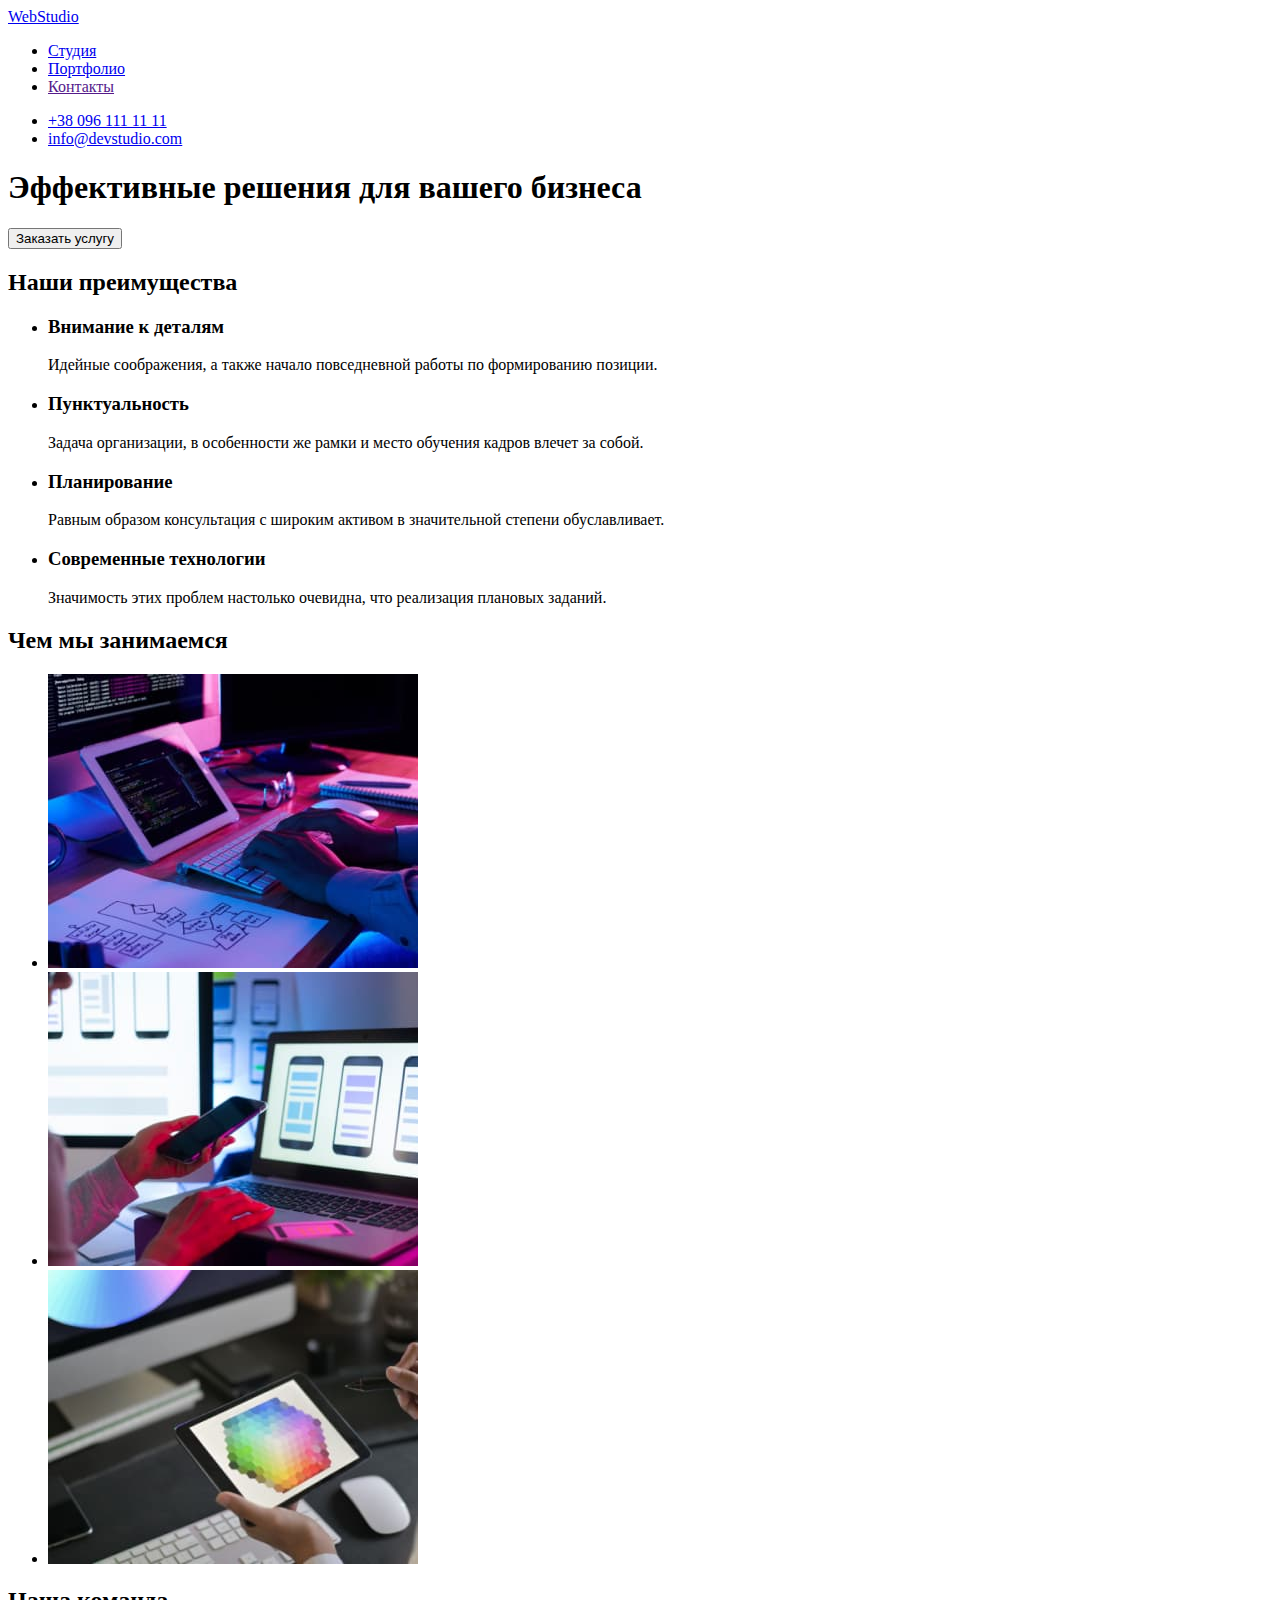
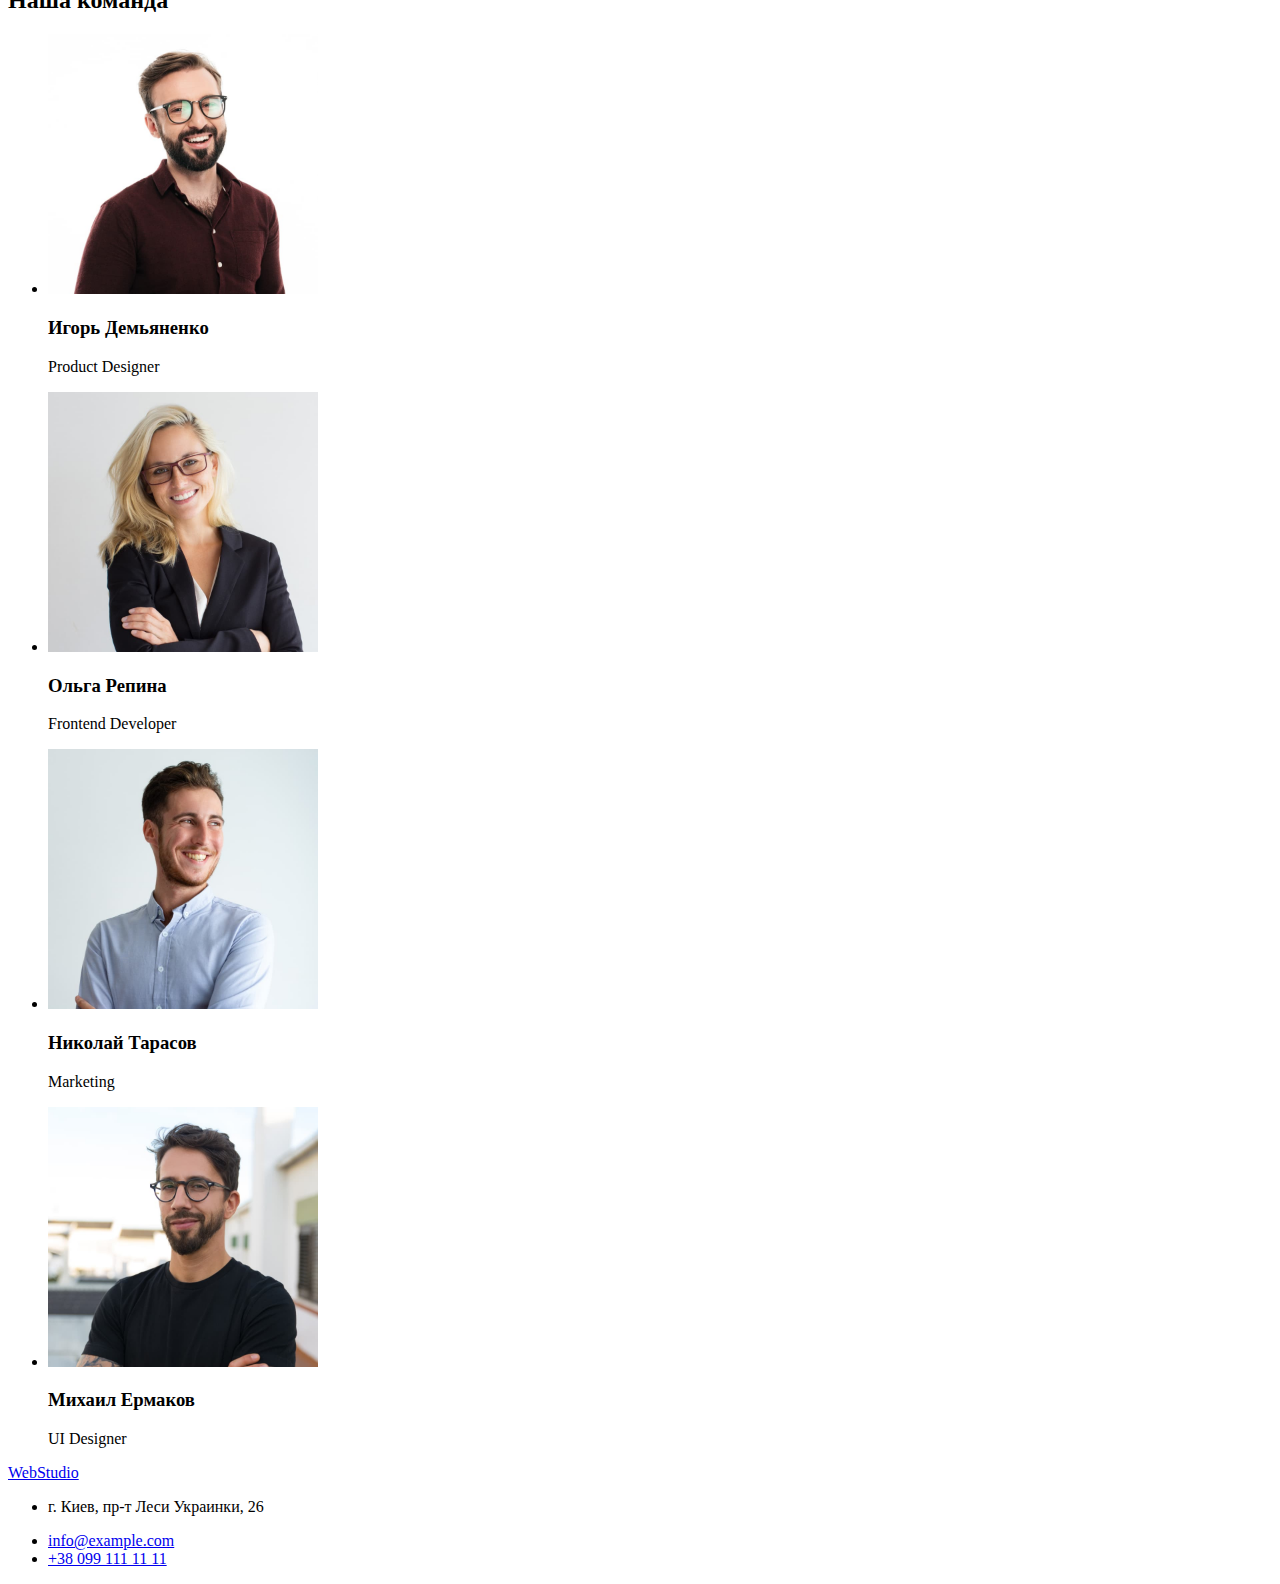
==== index.html @ 21ac52fd "Выполнена разметка страниц" ====
<!DOCTYPE html>
<html lang="ru">
  <head>
    <meta charset="UTF-8" />
    <meta http-equiv="X-UA-Compatible" content="IE=edge" />
    <meta name="viewport" content="width=device-width, initial-scale=1.0" />
    <title>Document</title>
  </head>
  <body>
    <!--Шапка-->
    <header>
      <nav>
        <a href="./">WebStudio</a>
        <ul>
          <li><a href="./index.html">Студия</a></li>
          <li><a href="./portfolio.html">Портфолио</a></li>
          <li><a href="">Контакты</a></li>
        </ul>
      </nav>
      <ul>
        <li><a href="tel:+380961111111">+38 096 111 11 11</a></li>
        <li><a href="mailto:info@devstudio.com">info@devstudio.com</a></li>
      </ul>
    </header>
    <main>
      <!--Hero-->

      <section>
        <h1>Эффективные решения для вашего бизнеса</h1>
        <button type="button">Заказать услугу</button>
      </section>

      <!--Преимущества-->
      <section>
        <!--Заголовок который мы не увидим :)-->
        <h2>Наши преимущества</h2>

        <ul>
          <li>
            <h3>Внимание к деталям</h3>
            <p>Идейные соображения, а также начало повседневной работы по формированию позиции.</p>
          </li>
          <li>
            <h3>Пунктуальность</h3>
            <p>
              Задача организации, в особенности же рамки и место обучения кадров влечет за собой.
            </p>
          </li>
          <li>
            <h3>Планирование</h3>
            <p>
              Равным образом консультация с широким активом в значительной степени обуславливает.
            </p>
          </li>
          <li>
            <h3>Современные технологии</h3>
            <p>Значимость этих проблем настолько очевидна, что реализация плановых заданий.</p>
          </li>
        </ul>
      </section>

      <section>
        <h2>Чем мы занимаемся</h2>
        <ul>
          <li>
            <img
              src="./images/box1.jpg"
              alt="Руки человека которые пишут код с помощью клавиатуры"
              width="370"
            />
          </li>
          <li>
            <img
              src="./images/box2.jpg"
              alt="Телефон в руках человека и ноутбук на столе"
              width="370"
            />
          </li>
          <li>
            <img
              src="./images/box3.jpg"
              alt="Планшет в руках человека на котором изображена цветовая палитра"
              width="370"
            />
          </li>
        </ul>
      </section>

      <section>
        <h2>Наша команда</h2>
        <ul>
          <li>
            <img src="./images/person1.jpg" alt="Парень в бордовой рубашке и очках" width="270" />
            <h3>Игорь Демьяненко</h3>
            <p>Product Designer</p>
          </li>
          <li>
            <img src="./images/person2.jpg" alt="Девушка в чёрном пиджаке и очках" width="270" />
            <h3>Ольга Репина</h3>
            <p>Frontend Developer</p>
          </li>
          <li>
            <img src="./images/person3.jpg" alt="Парень в светлой рубашке" width="270" />
            <h3>Николай Тарасов</h3>
            <p>Marketing</p>
          </li>
          <li>
            <img src="./images/person4.jpg" alt="Парень в чёрной футболке" width="270" />
            <h3>Михаил Ермаков</h3>
            <p>UI Designer</p>
          </li>
        </ul>
      </section>
    </main>

    <footer>
      <a href="./">WebStudio</a>
      <adress>
        <ul>
          <li>
            <p>г. Киев, пр-т Леси Украинки, 26</p>
          </li>
          <li>
            <a href="mailto:info@example.com">info@example.com</a>
          </li>
          <li>
            <a href="tel:+380991111111">+38 099 111 11 11</a>
          </li>
        </ul>
      </adress>
    </footer>
  </body>
</html>
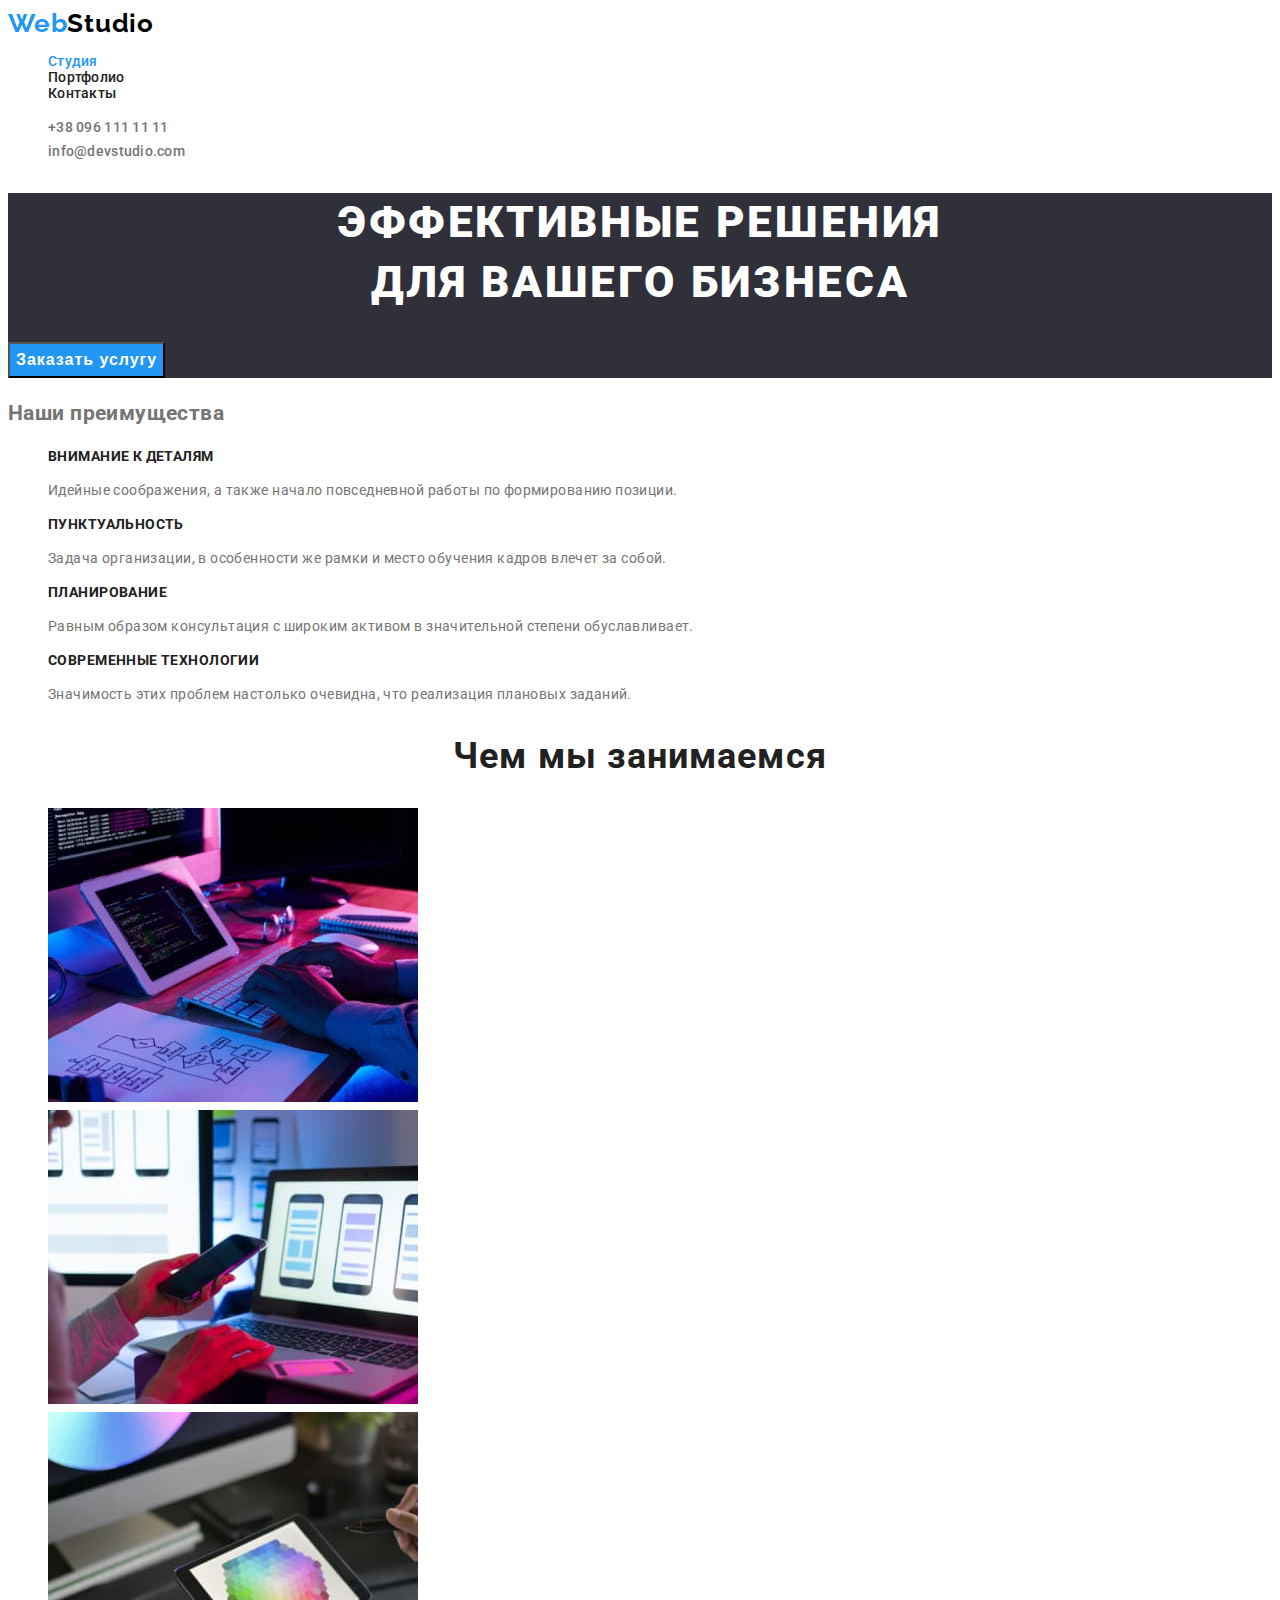
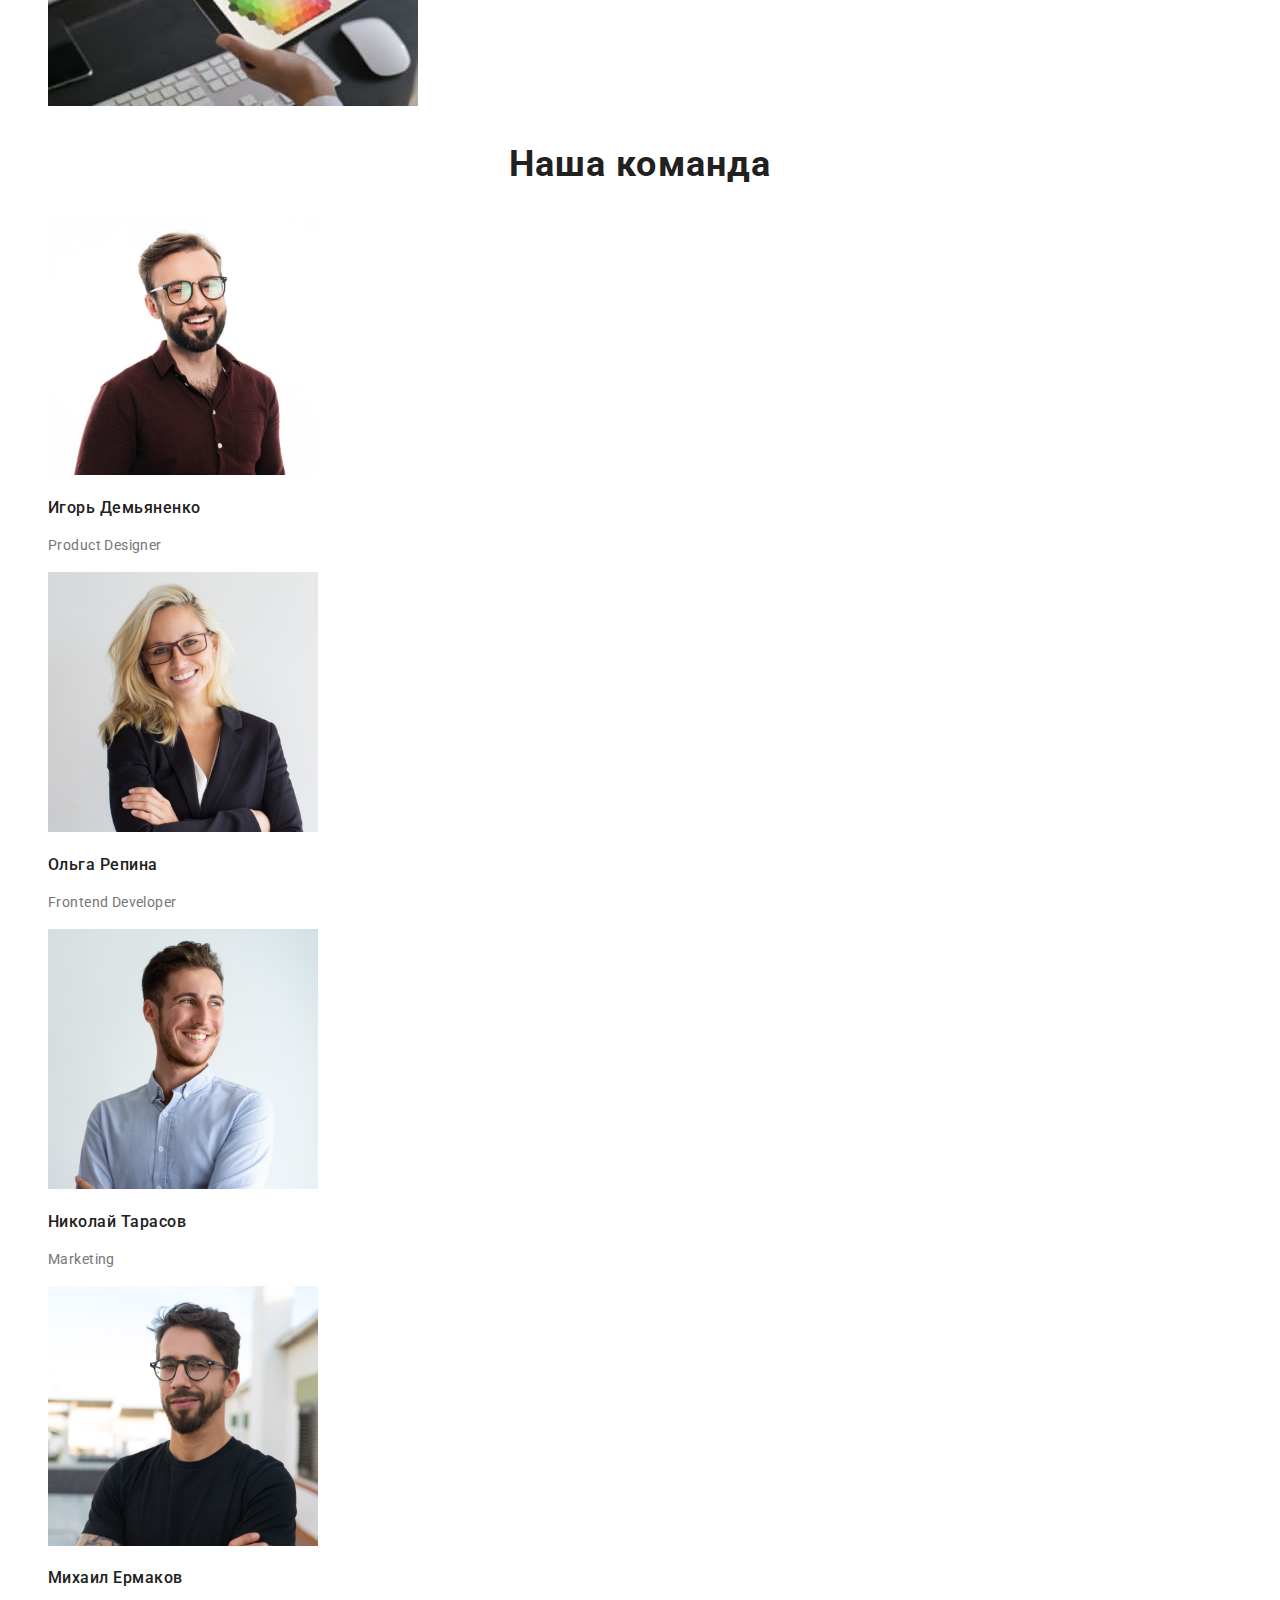
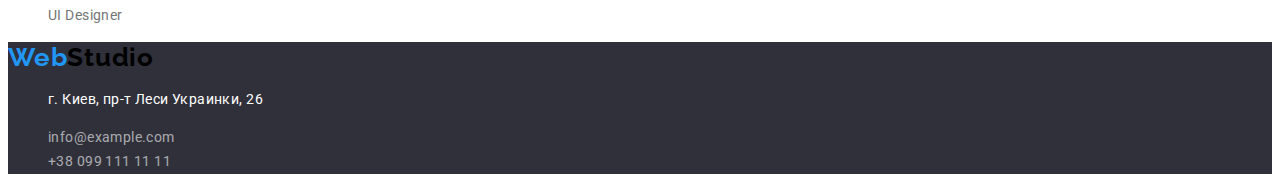
==== commit 0abc4e1e: "Добавляет оформление страниц" ====
--- a/index.html
+++ b/index.html
@@ -4,64 +4,76 @@
     <meta charset="UTF-8" />
     <meta http-equiv="X-UA-Compatible" content="IE=edge" />
     <meta name="viewport" content="width=device-width, initial-scale=1.0" />
-    <title>Document</title>
+    <title>WebStudio</title>
+    <link
+      href="https://fonts.googleapis.com/css2?family=Raleway:wght@700&family=Roboto:wght@400;500;700;900&display=swap"
+      rel="stylesheet"
+    />
+    <link rel="stylesheet" href="./css/styles.css" />
   </head>
-  <body>
+  <body class="page">
     <!--Шапка-->
     <header>
       <nav>
-        <a href="./">WebStudio</a>
-        <ul>
-          <li><a href="./index.html">Студия</a></li>
-          <li><a href="./portfolio.html">Портфолио</a></li>
-          <li><a href="">Контакты</a></li>
+        <a href="./" class="logo none-underline"><span class="logo-accent">Web</span>Studio</a>
+        <ul class="site-nav list">
+          <li><a href="./index.html" class="link current none-underline">Студия</a></li>
+          <li><a href="./portfolio.html" class="link none-underline">Портфолио</a></li>
+          <li><a href="" class="link none-underline">Контакты</a></li>
         </ul>
       </nav>
-      <ul>
-        <li><a href="tel:+380961111111">+38 096 111 11 11</a></li>
-        <li><a href="mailto:info@devstudio.com">info@devstudio.com</a></li>
+      <ul class="list">
+        <li><a href="tel:+380961111111" class="nav-adress none-underline">+38 096 111 11 11</a></li>
+        <li>
+          <a href="mailto:info@devstudio.com" class="nav-adress none-underline"
+            >info@devstudio.com</a
+          >
+        </li>
       </ul>
     </header>
     <main>
       <!--Hero-->
 
-      <section>
-        <h1>Эффективные решения для вашего бизнеса</h1>
-        <button type="button">Заказать услугу</button>
+      <section class="hero">
+        <h1 class="hero-title">
+          Эффективные решения<br />
+          для вашего бизнеса
+        </h1>
+        <button type="button" class="hero-button">Заказать услугу</button>
       </section>
 
       <!--Преимущества-->
-      <section>
+      <section class="section">
         <!--Заголовок который мы не увидим :)-->
         <h2>Наши преимущества</h2>
 
-        <ul>
+        <ul class="list benefits">
           <li>
-            <h3>Внимание к деталям</h3>
+            <h3 class="title">Внимание к деталям</h3>
             <p>Идейные соображения, а также начало повседневной работы по формированию позиции.</p>
           </li>
           <li>
-            <h3>Пунктуальность</h3>
+            <h3 class="title">Пунктуальность</h3>
             <p>
               Задача организации, в особенности же рамки и место обучения кадров влечет за собой.
             </p>
           </li>
           <li>
-            <h3>Планирование</h3>
+            <h3 class="title">Планирование</h3>
             <p>
               Равным образом консультация с широким активом в значительной степени обуславливает.
             </p>
           </li>
           <li>
-            <h3>Современные технологии</h3>
+            <h3 class="title">Современные технологии</h3>
             <p>Значимость этих проблем настолько очевидна, что реализация плановых заданий.</p>
           </li>
         </ul>
       </section>
 
-      <section>
-        <h2>Чем мы занимаемся</h2>
-        <ul>
+      <section class="section">
+        <h2 class="title work">Чем мы занимаемся</h2>
+        <ul class="list">
           <li>
             <img
               src="./images/box1.jpg"
@@ -86,27 +98,27 @@
         </ul>
       </section>
 
-      <section>
-        <h2>Наша команда</h2>
-        <ul>
+      <section class="section">
+        <h2 class="title team">Наша команда</h2>
+        <ul class="list">
           <li>
             <img src="./images/person1.jpg" alt="Парень в бордовой рубашке и очках" width="270" />
-            <h3>Игорь Демьяненко</h3>
+            <h3 class="title team-member">Игорь Демьяненко</h3>
             <p>Product Designer</p>
           </li>
           <li>
             <img src="./images/person2.jpg" alt="Девушка в чёрном пиджаке и очках" width="270" />
-            <h3>Ольга Репина</h3>
+            <h3 class="title team-member">Ольга Репина</h3>
             <p>Frontend Developer</p>
           </li>
           <li>
             <img src="./images/person3.jpg" alt="Парень в светлой рубашке" width="270" />
-            <h3>Николай Тарасов</h3>
+            <h3 class="title team-member">Николай Тарасов</h3>
             <p>Marketing</p>
           </li>
           <li>
             <img src="./images/person4.jpg" alt="Парень в чёрной футболке" width="270" />
-            <h3>Михаил Ермаков</h3>
+            <h3 class="title team-member">Михаил Ермаков</h3>
             <p>UI Designer</p>
           </li>
         </ul>
@@ -114,17 +126,17 @@
     </main>
 
     <footer>
-      <a href="./">WebStudio</a>
-      <adress>
-        <ul>
+      <a href="./" class="logo none-underline"><span class="logo-accent">Web</span>Studio</a>
+      <adress class="adress">
+        <ul class="list">
           <li>
             <p>г. Киев, пр-т Леси Украинки, 26</p>
           </li>
           <li>
-            <a href="mailto:info@example.com">info@example.com</a>
+            <a href="mailto:info@example.com" class="none-underline">info@example.com</a>
           </li>
           <li>
-            <a href="tel:+380991111111">+38 099 111 11 11</a>
+            <a href="tel:+380991111111" class="none-underline">+38 099 111 11 11</a>
           </li>
         </ul>
       </adress>
--- a/css/styles.css
+++ b/css/styles.css
@@ -0,0 +1,188 @@
+/*  Белый фон #FFFFFF; */
+/*  Акцент #2196F3; */
+/* Лого #000000; */
+/* Серый фон #2F303A; */
+/* Текст #212121; */
+/* Текст2 #757575; */
+/* Почта и телефон в футере rgba(255, 255, 255, 0.6); */
+
+:root {
+  --primary-white-color: #ffffff;
+  --second-background-color: #2f303a;
+  --primary-text-color: #757575;
+  --title-text-color: #212121;
+  --accent-color: #2196f3;
+  --first-bg-color: #f5f4fa;
+}
+.page {
+  background-color: var(--primary-white-color);
+  color: var(--primary-text-color);
+
+  font-family: Roboto;
+  font-style: normal;
+  font-weight: normal;
+  font-size: 14px;
+  line-height: 1.71;
+  letter-spacing: 0.03em;
+}
+
+.none-underline {
+  text-decoration: none;
+}
+
+.list {
+  list-style: none;
+}
+
+.logo {
+  color: #000000;
+
+  font-family: Raleway;
+  font-style: normal;
+  font-weight: bold;
+  font-size: 26px;
+  line-height: 1.19;
+  letter-spacing: 0.03em;
+}
+
+.logo-accent {
+  color: var(--accent-color);
+}
+
+.site-nav .link {
+  color: var(--title-text-color);
+}
+
+.site-nav .link:hover,
+.site-nav .link:focus {
+  color: var(--accent-color);
+}
+.nav-adress {
+  color: var(--primary-text-color);
+}
+
+.nav-adress:hover,
+.nav-adress:focus {
+  color: var(--accent-color);
+}
+
+.site-nav,
+.nav-adress {
+  font-weight: 500;
+  font-size: 14px;
+  line-height: 1.14;
+  letter-spacing: 0.02em;
+}
+
+.hero .hero-title {
+  color: var(--primary-white-color);
+  font-weight: 900;
+  font-size: 44px;
+  line-height: 1.36;
+  text-align: center;
+  letter-spacing: 0.06em;
+  text-transform: uppercase;
+}
+
+.hero {
+  background-color: var(--second-background-color);
+}
+
+.hero-button {
+  color: var(--primary-white-color);
+  background-color: var(--accent-color);
+  font-weight: bold;
+  font-size: 16px;
+  line-height: 1.87;
+  display: flex;
+  align-items: center;
+  text-align: center;
+  letter-spacing: 0.06em;
+}
+
+.site-nav .current {
+  color: var(--accent-color);
+}
+
+.benefits .title {
+  font-weight: bold;
+  font-size: 14px;
+  line-height: 1.14;
+  letter-spacing: 0.03em;
+  text-transform: uppercase;
+}
+
+.work,
+.team {
+  font-weight: bold;
+  font-size: 36px;
+  line-height: 1.16;
+  text-align: center;
+  letter-spacing: 0.03em;
+}
+.team-member {
+  font-weight: 500;
+  font-size: 16px;
+  line-height: 1.18;
+  letter-spacing: 0.03em;
+}
+
+/* section */
+.section .title {
+  color: var(--title-text-color);
+}
+
+/* buttons */
+.button {
+  color: var(--title-text-color);
+  background-color: var(--first-bg-color);
+  font-weight: 500;
+  font-size: 16px;
+  line-height: 1.62;
+  text-align: center;
+  letter-spacing: 0.03em;
+}
+
+.button:hover {
+  color: var(--primary-white-color);
+  background-color: var(--accent-color);
+}
+
+/* portfolio */
+.portfolio {
+  font-weight: 400;
+  font-size: 16px;
+  line-height: 1.87;
+  letter-spacing: 0.03em;
+}
+
+.portfolio .title {
+  font-weight: bold;
+  font-size: 18px;
+  line-height: 2;
+}
+
+/* footer */
+
+.adress p {
+  color: var(--primary-white-color);
+}
+.adress a {
+  color: rgba(255, 255, 255, 0.6);
+}
+
+.adress a:hover,
+.adress a:focus {
+  color: var(--accent-color);
+}
+
+.adress {
+  font-weight: 400;
+  font-size: 14px;
+  line-height: 1.71;
+  letter-spacing: 0.03em;
+}
+
+footer {
+  background-color: var(--second-background-color);
+}
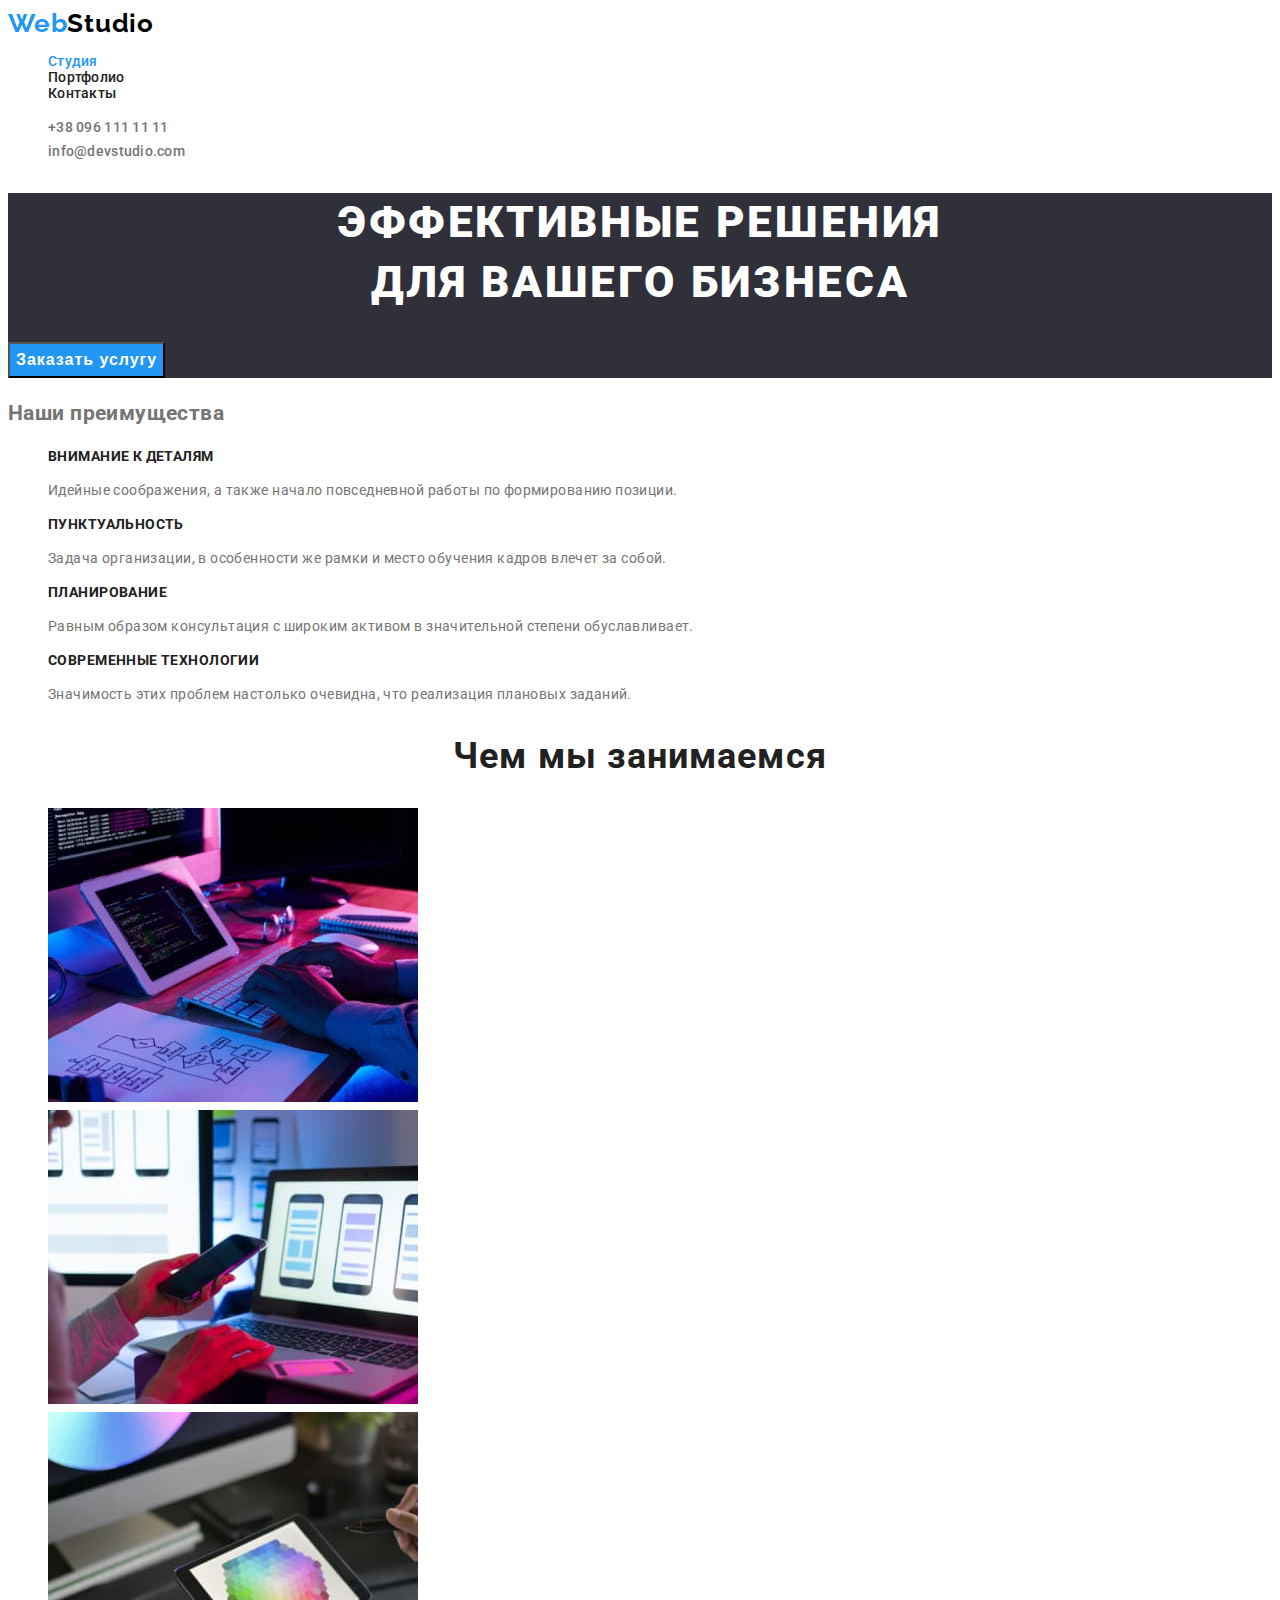
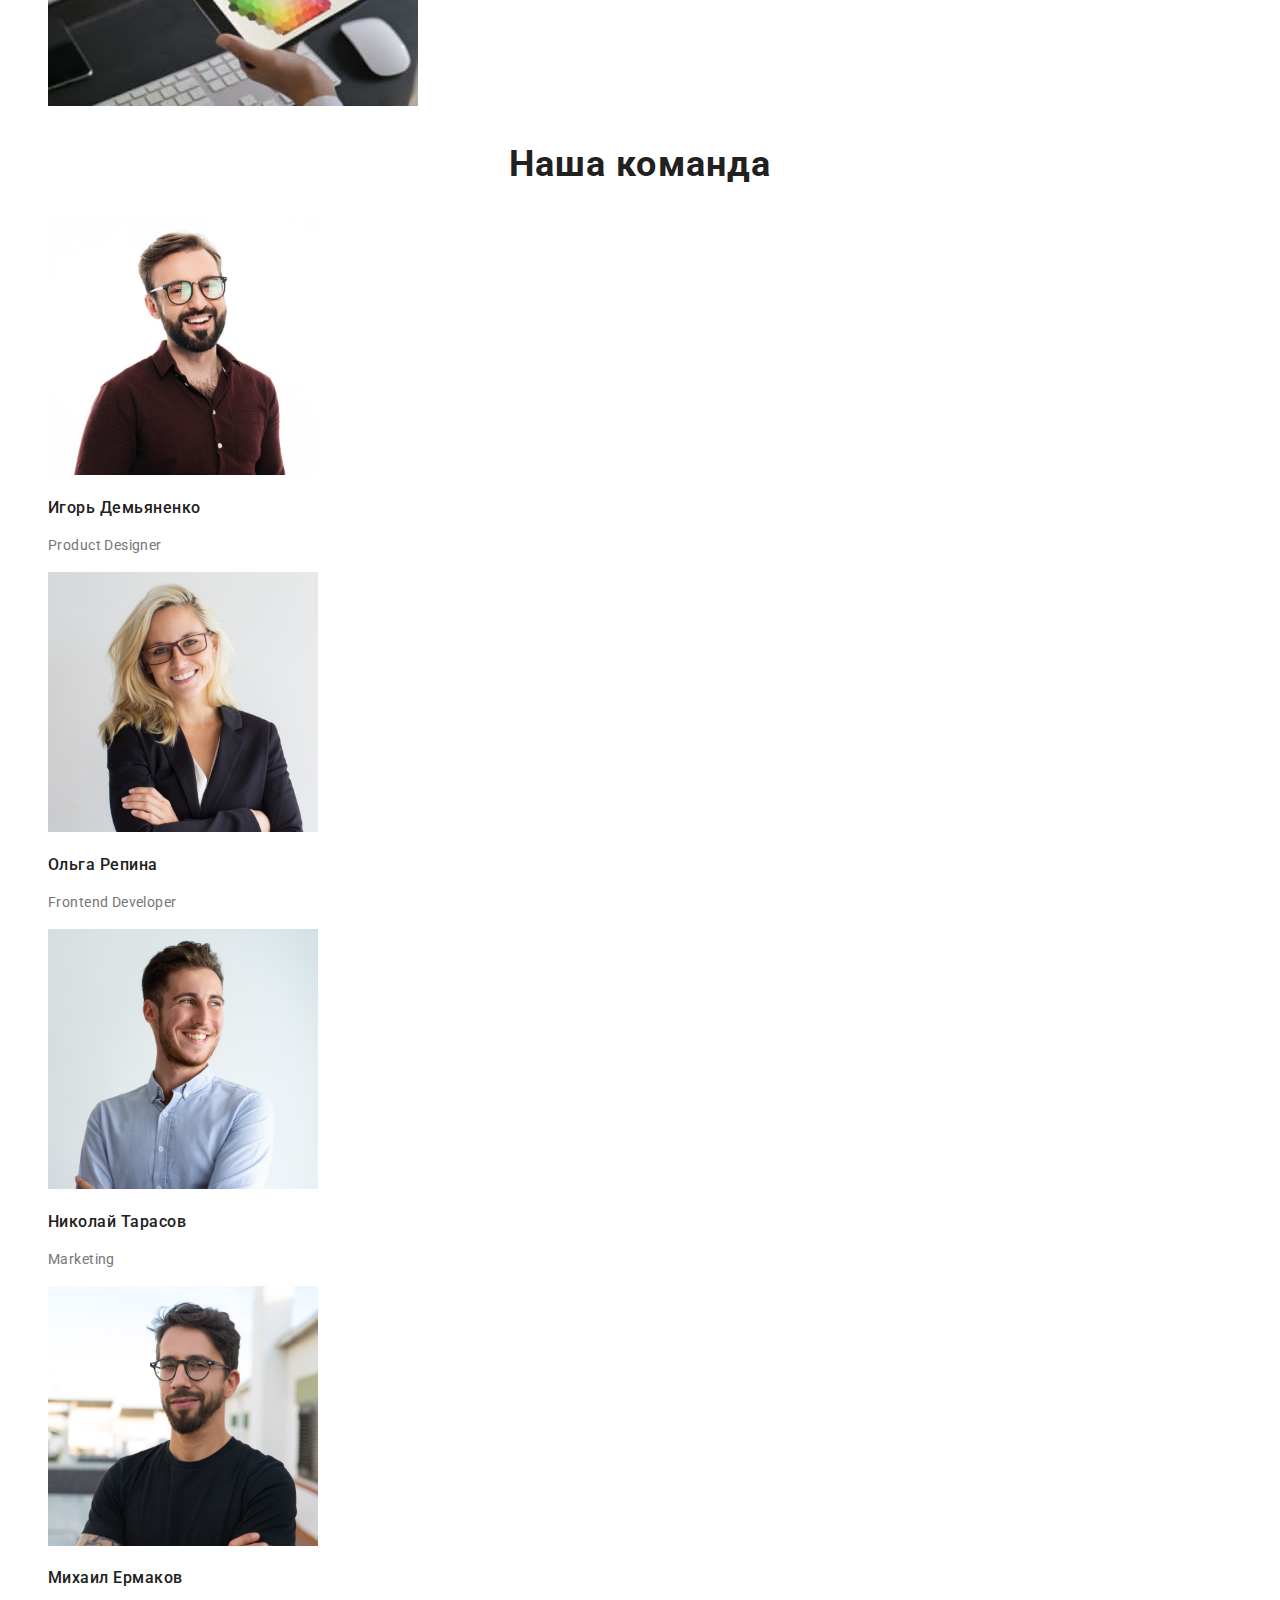
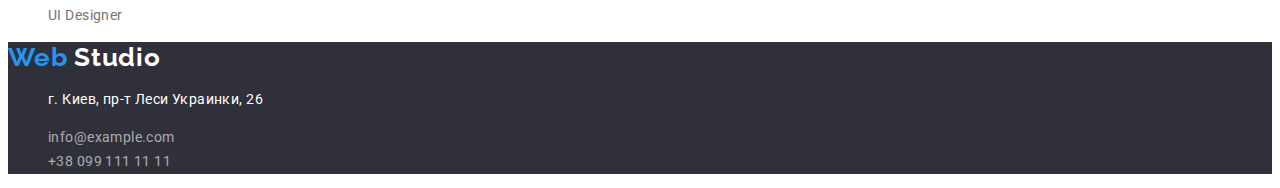
==== commit ab92731d: "Вносит правки в оформление страниц" ====
--- a/index.html
+++ b/index.html
@@ -15,7 +15,9 @@
     <!--Шапка-->
     <header>
       <nav>
-        <a href="./" class="logo none-underline"><span class="logo-accent">Web</span>Studio</a>
+        <a href="./index.html" class="logo none-underline"
+          ><span class="logo-accent">Web</span>Studio</a
+        >
         <ul class="site-nav list">
           <li><a href="./index.html" class="link current none-underline">Студия</a></li>
           <li><a href="./portfolio.html" class="link none-underline">Портфолио</a></li>
@@ -126,7 +128,9 @@
     </main>
 
     <footer>
-      <a href="./" class="logo none-underline"><span class="logo-accent">Web</span>Studio</a>
+      <a href="./index.html" class="logo none-underline"
+        ><span class="logo-accent">Web</span><span class="lower-logo"> Studio</span></a
+      >
       <adress class="adress">
         <ul class="list">
           <li>
--- a/css/styles.css
+++ b/css/styles.css
@@ -18,9 +18,9 @@
   background-color: var(--primary-white-color);
   color: var(--primary-text-color);
 
-  font-family: Roboto;
+  font-family: Roboto, sans serif;
   font-style: normal;
-  font-weight: normal;
+  font-weight: 400;
   font-size: 14px;
   line-height: 1.71;
   letter-spacing: 0.03em;
@@ -91,6 +91,9 @@
 .hero-button {
   color: var(--primary-white-color);
   background-color: var(--accent-color);
+
+  cursor: pointer;
+
   font-weight: bold;
   font-size: 16px;
   line-height: 1.87;
@@ -136,6 +139,9 @@
 .button {
   color: var(--title-text-color);
   background-color: var(--first-bg-color);
+
+  cursor: pointer;
+
   font-weight: 500;
   font-size: 16px;
   line-height: 1.62;
@@ -143,7 +149,8 @@
   letter-spacing: 0.03em;
 }
 
-.button:hover {
+.button:hover,
+.button:focus {
   color: var(--primary-white-color);
   background-color: var(--accent-color);
 }
@@ -164,9 +171,14 @@
 
 /* footer */
 
+.lower-logo {
+  color: var(--primary-white-color);
+}
+
 .adress p {
   color: var(--primary-white-color);
 }
+
 .adress a {
   color: rgba(255, 255, 255, 0.6);
 }
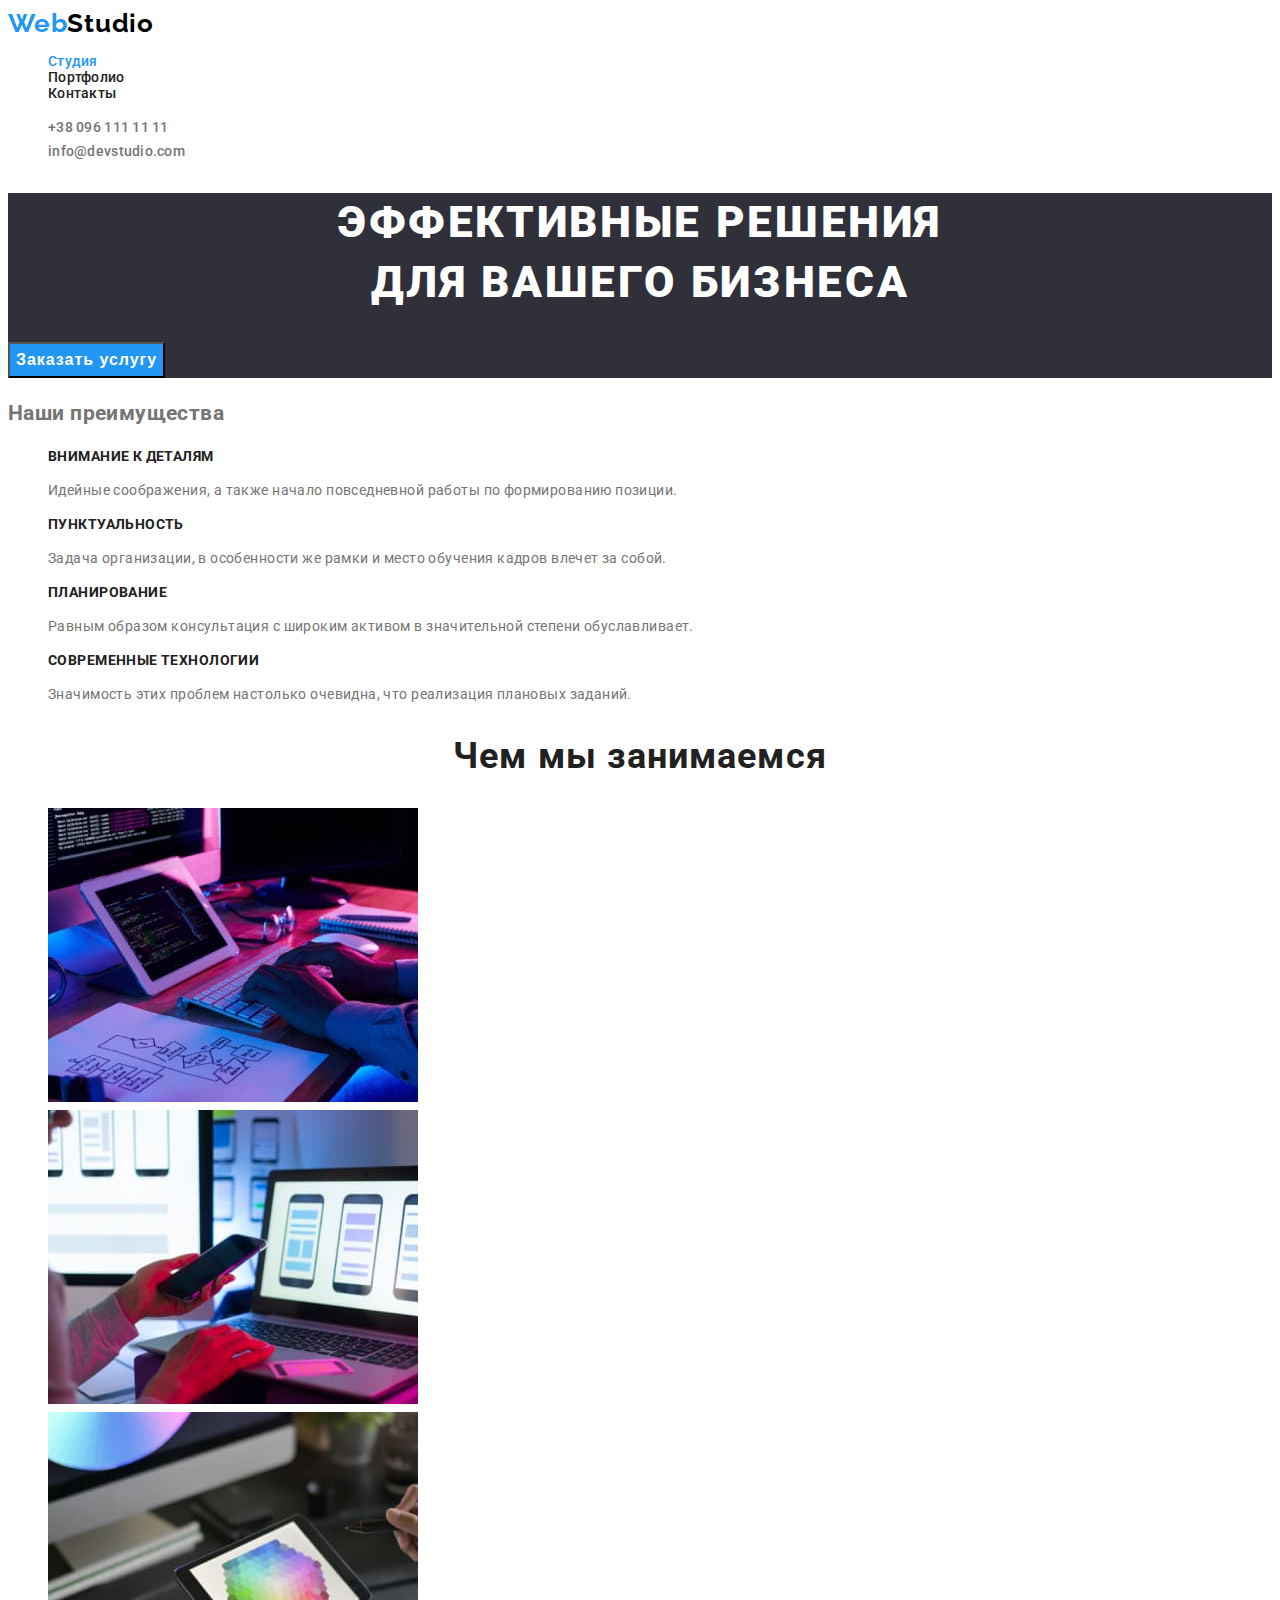
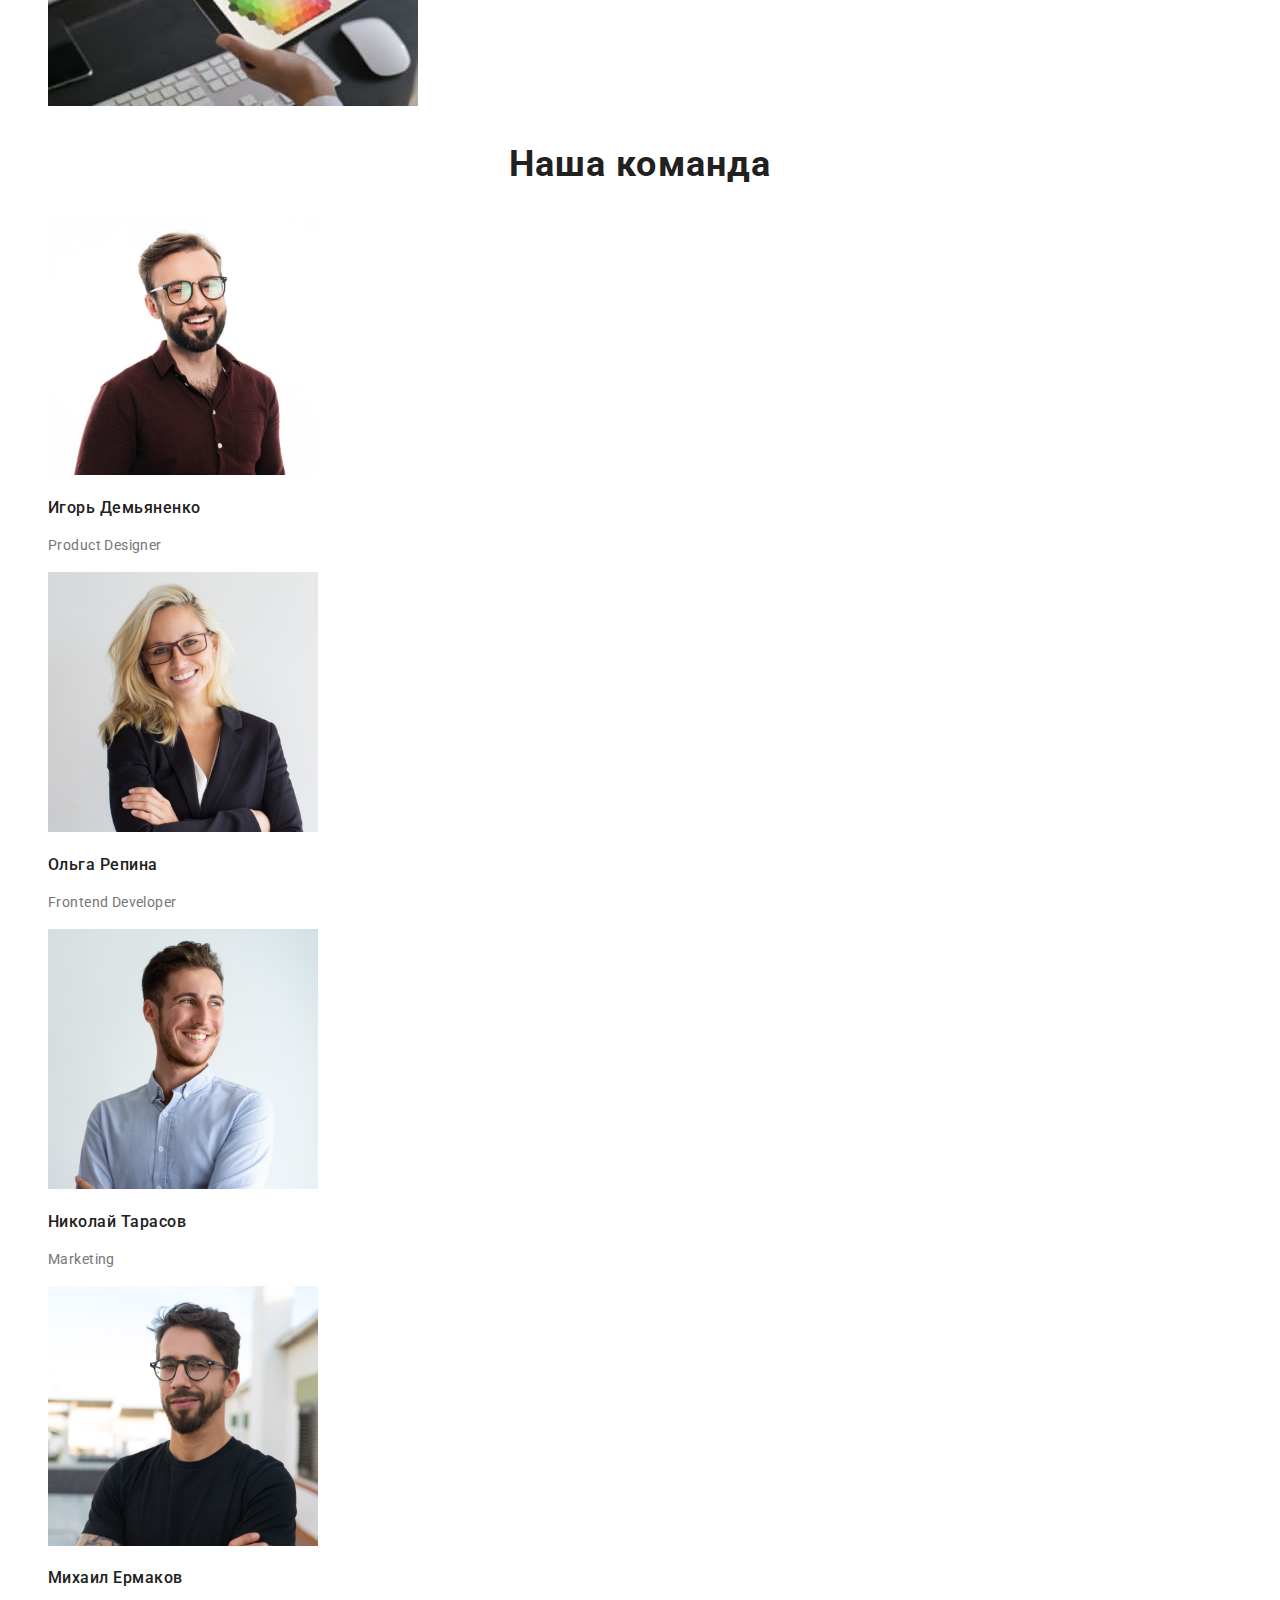
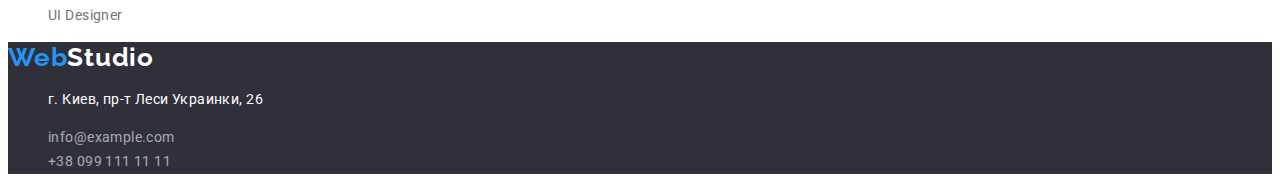
==== commit 59416699: "Убирает один лишний пробел в футере" ====
--- a/index.html
+++ b/index.html
@@ -129,7 +129,7 @@
 
     <footer>
       <a href="./index.html" class="logo none-underline"
-        ><span class="logo-accent">Web</span><span class="lower-logo"> Studio</span></a
+        ><span class="logo-accent">Web</span><span class="lower-logo">Studio</span></a
       >
       <adress class="adress">
         <ul class="list">
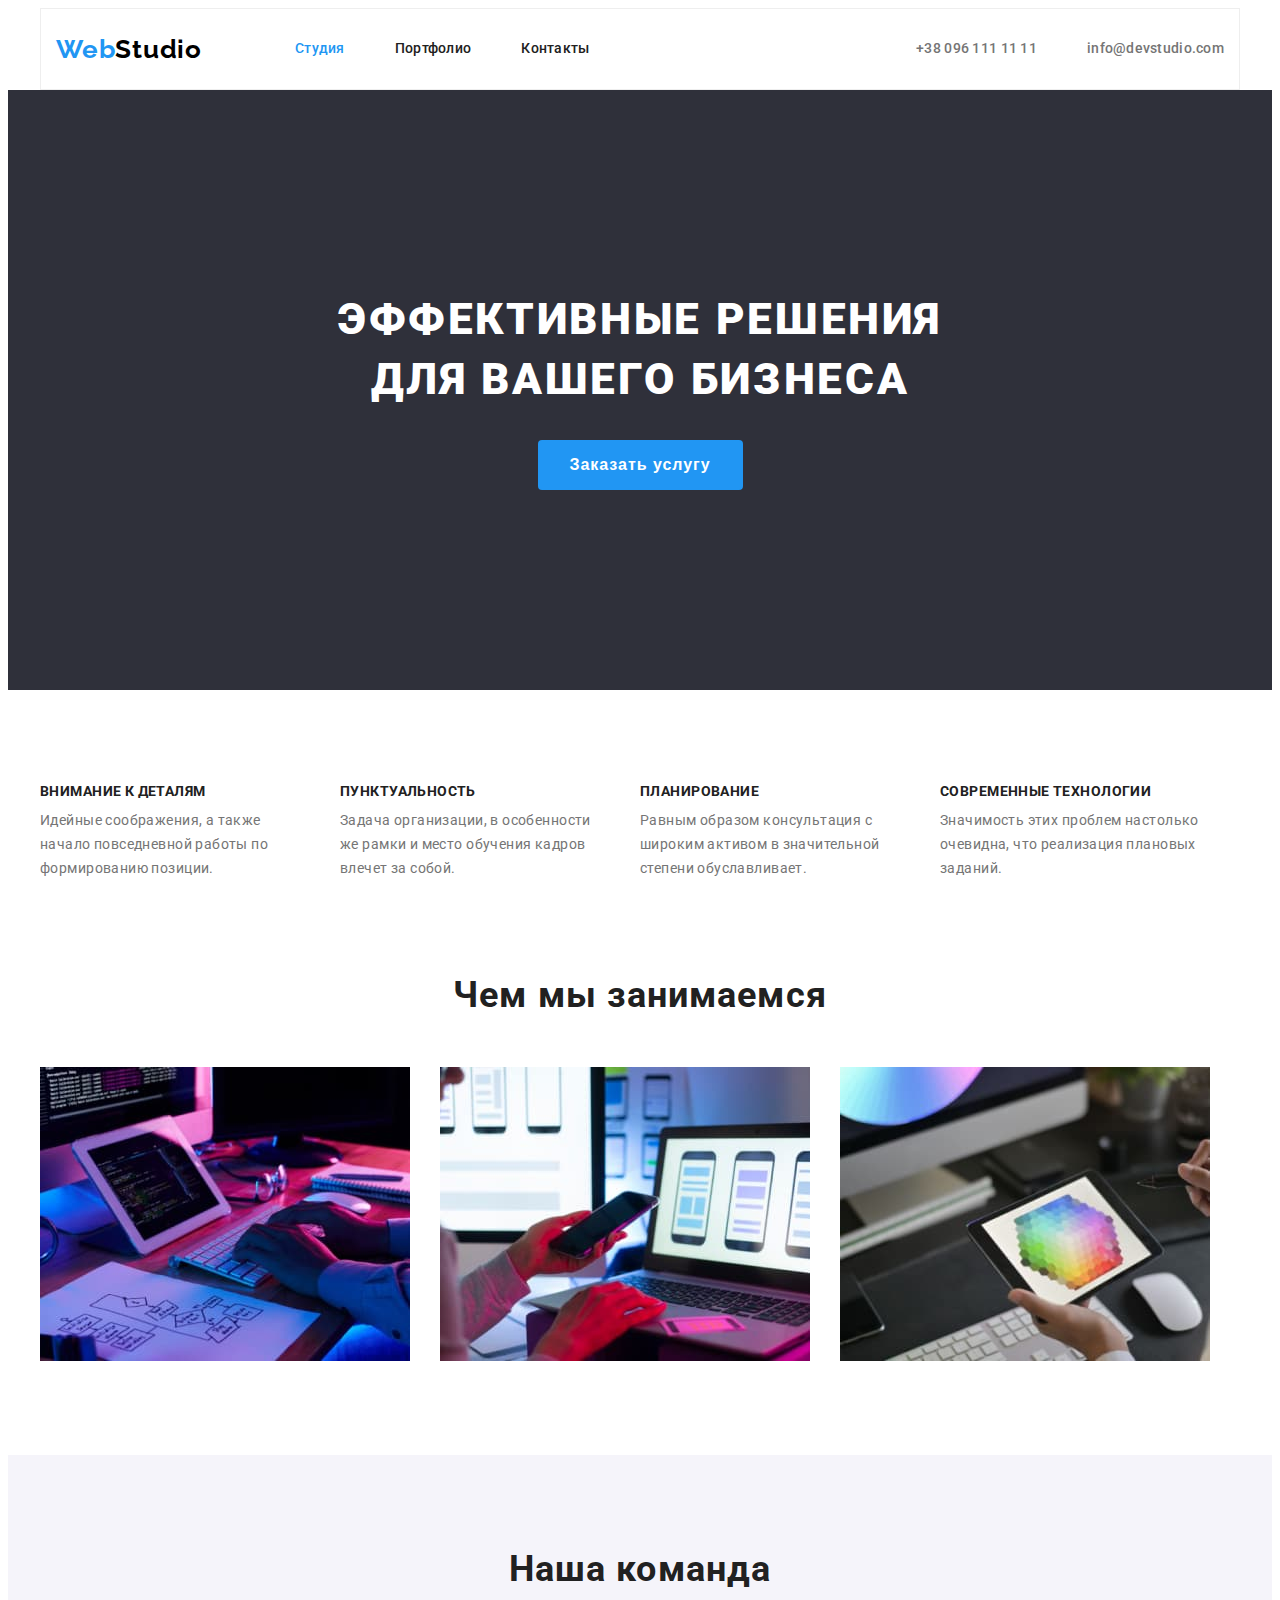
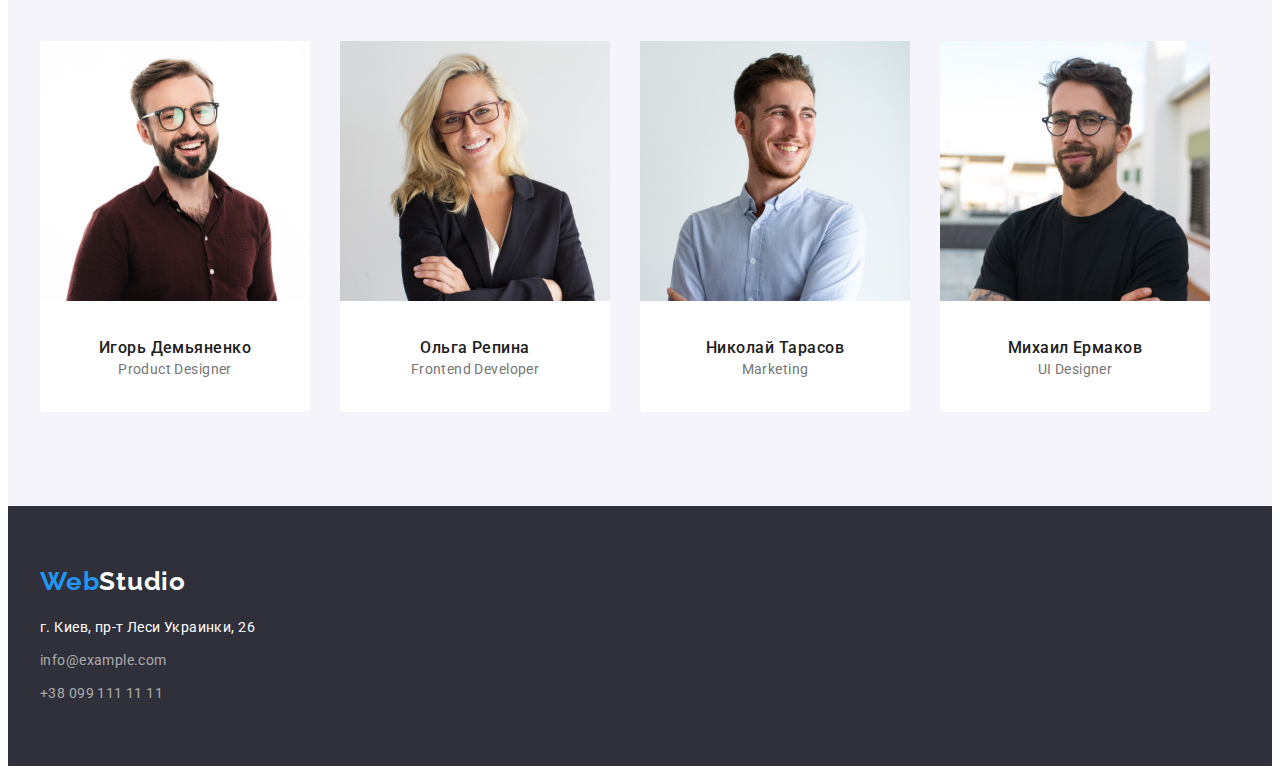
==== commit aa9b1d98: "Добавляет позиционирование элементов" ====
--- a/index.html
+++ b/index.html
@@ -5,6 +5,13 @@
     <meta http-equiv="X-UA-Compatible" content="IE=edge" />
     <meta name="viewport" content="width=device-width, initial-scale=1.0" />
     <title>WebStudio</title>
+    <link
+      rel="stylesheet"
+      href="https://cdnjs.cloudflare.com/ajax/libs/modern-normalize/1.1.0/modern-normalize.min.css"
+      integrity="sha512-wpPYUAdjBVSE4KJnH1VR1HeZfpl1ub8YT/NKx4PuQ5NmX2tKuGu6U/JRp5y+Y8XG2tV+wKQpNHVUX03MfMFn9Q=="
+      crossorigin="anonymous"
+      referrerpolicy="no-referrer"
+    />
     <link
       href="https://fonts.googleapis.com/css2?family=Raleway:wght@700&family=Roboto:wght@400;500;700;900&display=swap"
       rel="stylesheet"
@@ -14,136 +21,180 @@
   <body class="page">
     <!--Шапка-->
     <header>
-      <nav>
-        <a href="./index.html" class="logo none-underline"
-          ><span class="logo-accent">Web</span>Studio</a
-        >
-        <ul class="site-nav list">
-          <li><a href="./index.html" class="link current none-underline">Студия</a></li>
-          <li><a href="./portfolio.html" class="link none-underline">Портфолио</a></li>
-          <li><a href="" class="link none-underline">Контакты</a></li>
+      <div class="container header">
+        <nav class="nav-container">
+          <a href="./index.html" class="logo none-underline"
+            ><span class="logo-accent">Web</span>Studio</a
+          >
+          <ul class="site-nav list">
+            <li class="site-nav-list">
+              <a href="./index.html" class="link current none-underline">Студия</a>
+            </li>
+            <li class="site-nav-list">
+              <a href="./portfolio.html" class="link none-underline">Портфолио</a>
+            </li>
+            <li class="site-nav-list"><a href="" class="link none-underline">Контакты</a></li>
+          </ul>
+        </nav>
+
+        <ul class="nav-address-list list">
+          <li class="item">
+            <a href="tel:+380961111111" class="nav-adress none-underline">+38 096 111 11 11</a>
+          </li>
+          <li class="item">
+            <a href="mailto:info@devstudio.com" class="nav-adress none-underline"
+              >info@devstudio.com</a
+            >
+          </li>
         </ul>
-      </nav>
-      <ul class="list">
-        <li><a href="tel:+380961111111" class="nav-adress none-underline">+38 096 111 11 11</a></li>
-        <li>
-          <a href="mailto:info@devstudio.com" class="nav-adress none-underline"
-            >info@devstudio.com</a
-          >
-        </li>
-      </ul>
+      </div>
     </header>
     <main>
       <!--Hero-->
-
       <section class="hero">
-        <h1 class="hero-title">
-          Эффективные решения<br />
-          для вашего бизнеса
-        </h1>
-        <button type="button" class="hero-button">Заказать услугу</button>
+        <div class="container hero-container">
+          <h1 class="hero-title">
+            Эффективные решения<br />
+            для вашего бизнеса
+          </h1>
+          <button type="button" class="hero-button">Заказать услугу</button>
+        </div>
       </section>
 
       <!--Преимущества-->
-      <section class="section">
-        <!--Заголовок который мы не увидим :)-->
-        <h2>Наши преимущества</h2>
-
-        <ul class="list benefits">
-          <li>
-            <h3 class="title">Внимание к деталям</h3>
-            <p>Идейные соображения, а также начало повседневной работы по формированию позиции.</p>
-          </li>
-          <li>
-            <h3 class="title">Пунктуальность</h3>
-            <p>
-              Задача организации, в особенности же рамки и место обучения кадров влечет за собой.
-            </p>
-          </li>
-          <li>
-            <h3 class="title">Планирование</h3>
-            <p>
-              Равным образом консультация с широким активом в значительной степени обуславливает.
-            </p>
-          </li>
-          <li>
-            <h3 class="title">Современные технологии</h3>
-            <p>Значимость этих проблем настолько очевидна, что реализация плановых заданий.</p>
-          </li>
-        </ul>
-      </section>
-
-      <section class="section">
-        <h2 class="title work">Чем мы занимаемся</h2>
-        <ul class="list">
-          <li>
-            <img
-              src="./images/box1.jpg"
-              alt="Руки человека которые пишут код с помощью клавиатуры"
-              width="370"
-            />
-          </li>
-          <li>
-            <img
-              src="./images/box2.jpg"
-              alt="Телефон в руках человека и ноутбук на столе"
-              width="370"
-            />
-          </li>
-          <li>
-            <img
-              src="./images/box3.jpg"
-              alt="Планшет в руках человека на котором изображена цветовая палитра"
-              width="370"
-            />
-          </li>
-        </ul>
-      </section>
-
-      <section class="section">
-        <h2 class="title team">Наша команда</h2>
-        <ul class="list">
-          <li>
-            <img src="./images/person1.jpg" alt="Парень в бордовой рубашке и очках" width="270" />
-            <h3 class="title team-member">Игорь Демьяненко</h3>
-            <p>Product Designer</p>
-          </li>
-          <li>
-            <img src="./images/person2.jpg" alt="Девушка в чёрном пиджаке и очках" width="270" />
-            <h3 class="title team-member">Ольга Репина</h3>
-            <p>Frontend Developer</p>
-          </li>
-          <li>
-            <img src="./images/person3.jpg" alt="Парень в светлой рубашке" width="270" />
-            <h3 class="title team-member">Николай Тарасов</h3>
-            <p>Marketing</p>
-          </li>
-          <li>
-            <img src="./images/person4.jpg" alt="Парень в чёрной футболке" width="270" />
-            <h3 class="title team-member">Михаил Ермаков</h3>
-            <p>UI Designer</p>
-          </li>
-        </ul>
+      <section class="section benefits-section">
+        <div class="container">
+          <!--Заголовок который мы не увидим :)-->
+          <!-- <h2>Наши преимущества</h2> -->
+
+          <ul class="list benefits">
+            <li class="list-item">
+              <h3 class="title">Внимание к деталям</h3>
+              <p class="item">
+                Идейные соображения, а также начало повседневной работы по формированию позиции.
+              </p>
+            </li>
+            <li class="list-item">
+              <h3 class="title">Пунктуальность</h3>
+              <p class="item">
+                Задача организации, в особенности же рамки и место обучения кадров влечет за собой.
+              </p>
+            </li>
+            <li class="list-item">
+              <h3 class="title">Планирование</h3>
+              <p class="item">
+                Равным образом консультация с широким активом в значительной степени обуславливает.
+              </p>
+            </li>
+            <li class="list-item">
+              <h3 class="title">Современные технологии</h3>
+              <p class="item">
+                Значимость этих проблем настолько очевидна, что реализация плановых заданий.
+              </p>
+            </li>
+          </ul>
+        </div>
+      </section>
+
+      <!-- Чем мы занимаемся -->
+      <section class="section work-section">
+        <div class="container">
+          <h2 class="title work">Чем мы занимаемся</h2>
+          <ul class="list work-list">
+            <li class="item">
+              <img
+                src="./images/box1.jpg"
+                alt="Руки человека которые пишут код с помощью клавиатуры"
+                width="370"
+              />
+            </li>
+            <li class="item">
+              <img
+                src="./images/box2.jpg"
+                alt="Телефон в руках человека и ноутбук на столе"
+                width="370"
+              />
+            </li>
+            <li class="item">
+              <img
+                src="./images/box3.jpg"
+                alt="Планшет в руках человека на котором изображена цветовая палитра"
+                width="370"
+              />
+            </li>
+          </ul>
+        </div>
+      </section>
+
+      <!-- Наша команда -->
+      <section class="section team-section">
+        <div class="container">
+          <h2 class="title team">Наша команда</h2>
+          <ul class="list team-list">
+            <li class="item">
+              <img
+                src="./images/person1.jpg"
+                alt="Парень в бордовой рубашке и очках"
+                width="270"
+                class="team-picture"
+              />
+              <h3 class="title team-member">Игорь Демьяненко</h3>
+              <p>Product Designer</p>
+            </li>
+            <li class="item">
+              <img
+                src="./images/person2.jpg"
+                alt="Девушка в чёрном пиджаке и очках"
+                width="270"
+                class="team-picture"
+              />
+              <h3 class="title team-member">Ольга Репина</h3>
+              <p>Frontend Developer</p>
+            </li>
+            <li class="item">
+              <img
+                src="./images/person3.jpg"
+                alt="Парень в светлой рубашке"
+                width="270"
+                class="team-picture"
+              />
+              <h3 class="title team-member">Николай Тарасов</h3>
+              <p>Marketing</p>
+            </li>
+            <li class="item">
+              <img
+                src="./images/person4.jpg"
+                alt="Парень в чёрной футболке"
+                width="270"
+                class="team-picture"
+              />
+              <h3 class="title team-member">Михаил Ермаков</h3>
+              <p>UI Designer</p>
+            </li>
+          </ul>
+        </div>
       </section>
     </main>
 
     <footer>
-      <a href="./index.html" class="logo none-underline"
-        ><span class="logo-accent">Web</span><span class="lower-logo">Studio</span></a
-      >
-      <adress class="adress">
-        <ul class="list">
-          <li>
-            <p>г. Киев, пр-т Леси Украинки, 26</p>
-          </li>
-          <li>
-            <a href="mailto:info@example.com" class="none-underline">info@example.com</a>
-          </li>
-          <li>
-            <a href="tel:+380991111111" class="none-underline">+38 099 111 11 11</a>
-          </li>
-        </ul>
-      </adress>
+      <div class="container">
+        <a href="./index.html" class="logo none-underline footer-logo"
+          ><span class="logo-accent">Web</span><span class="lower-logo">Studio</span></a
+        >
+        <address class="adress">
+          <ul class="list">
+            <li class="item">
+              <p>г. Киев, пр-т Леси Украинки, 26</p>
+            </li>
+            <li class="item">
+              <a href="mailto:info@example.com" class="none-underline">info@example.com</a>
+            </li>
+            <li class="item">
+              <a href="tel:+380991111111" class="none-underline">+38 099 111 11 11</a>
+            </li>
+          </ul>
+        </address>
+      </div>
     </footer>
   </body>
 </html>
--- a/css/styles.css
+++ b/css/styles.css
@@ -14,6 +14,72 @@
   --accent-color: #2196f3;
   --first-bg-color: #f5f4fa;
 }
+
+h1,
+h2,
+h3,
+h4,
+h5,
+h6,
+p,
+ul {
+  margin: 0;
+  padding: 0;
+}
+
+/* container */
+
+.container {
+  margin-left: auto;
+  margin-right: auto;
+  padding-left: 15px;
+  padding-right: 15px;
+  width: 1200px;
+  /* outline: 1px solid tomato; */
+}
+
+.site-nav {
+  display: flex;
+}
+
+.site-nav {
+  margin-left: 93px;
+}
+
+.site-nav .link {
+  display: block;
+  padding-top: 32px;
+  padding-bottom: 32px;
+}
+
+.site-nav-list + .site-nav-list {
+  margin-left: 50px;
+}
+
+.nav-address-list {
+  display: flex;
+}
+
+.nav-address-list {
+  margin-left: auto;
+}
+
+.nav-address-list .item + .item {
+  margin-left: 50px;
+}
+
+.nav-container {
+  display: flex;
+  align-items: center;
+}
+
+.header {
+  box-sizing: border-box;
+  border: 1px solid #eeeeee;
+  display: flex;
+  align-items: center;
+}
+
 .page {
   background-color: var(--primary-white-color);
   color: var(--primary-text-color);
@@ -74,7 +140,13 @@
   letter-spacing: 0.02em;
 }
 
+.hero {
+  margin-bottom: 94px;
+}
+
 .hero .hero-title {
+  margin-bottom: 30px;
+
   color: var(--primary-white-color);
   font-weight: 900;
   font-size: 44px;
@@ -84,16 +156,30 @@
   text-transform: uppercase;
 }
 
+section.hero {
+  text-align: center;
+}
+
 .hero {
   background-color: var(--second-background-color);
+}
+
+.hero-container {
+  padding-top: 200px;
+  padding-bottom: 200px;
 }
 
 .hero-button {
   color: var(--primary-white-color);
   background-color: var(--accent-color);
 
+  padding: 10px 32px;
+  margin-right: auto;
+  margin-left: auto;
+
+  border: none;
   cursor: pointer;
-
+  border-radius: 4px;
   font-weight: bold;
   font-size: 16px;
   line-height: 1.87;
@@ -107,12 +193,51 @@
   color: var(--accent-color);
 }
 
+.benefits {
+  display: flex;
+  margin-bottom: 94px;
+}
+
 .benefits .title {
+  margin-bottom: 10px;
+
   font-weight: bold;
   font-size: 14px;
   line-height: 1.14;
   letter-spacing: 0.03em;
   text-transform: uppercase;
+}
+
+.benefits .list-item + .list-item {
+  margin-left: 30px;
+}
+
+.benefits .item {
+  width: 270px;
+}
+
+.title.work {
+  margin-bottom: 50px;
+}
+
+.work-list {
+  display: flex;
+}
+
+.work-list .item + .item {
+  margin-left: 30px;
+}
+
+.work-list img {
+  display: block;
+}
+
+.work-section {
+  margin-bottom: 94px;
+}
+
+.team-section {
+  background-color: #f5f4fa;
 }
 
 .work,
@@ -123,6 +248,36 @@
   text-align: center;
   letter-spacing: 0.03em;
 }
+
+.title.team {
+  margin-bottom: 50px;
+  padding-top: 94px;
+}
+
+.team-list {
+  display: flex;
+  padding-bottom: 94px;
+}
+
+.team-list .item + .item {
+  margin-left: 30px;
+}
+
+.team-list p {
+  margin-bottom: 30px;
+}
+
+.team-list .item {
+  width: 270px;
+  text-align: center;
+  background-color: var(--primary-white-color);
+  border-radius: 4px;
+}
+
+.team-picture {
+  margin-bottom: 30px;
+}
+
 .team-member {
   font-weight: 500;
   font-size: 16px;
@@ -136,12 +291,31 @@
 }
 
 /* buttons */
+
+.button-list {
+  display: flex;
+  margin-top: 94px;
+  margin-left: auto;
+  margin-right: auto;
+  justify-content: center;
+}
+
+.button-list .item + .item {
+  margin-left: 8px;
+}
+
+.button-list .button {
+  padding: 6px 22px;
+}
+
 .button {
   color: var(--title-text-color);
   background-color: var(--first-bg-color);
 
   cursor: pointer;
 
+  border: none;
+  border-radius: 4px;
   font-weight: 500;
   font-size: 16px;
   line-height: 1.62;
@@ -156,23 +330,67 @@
 }
 
 /* portfolio */
+
 .portfolio {
+  margin-top: 50px;
+  margin-bottom: 94px;
+  display: flex;
+  flex-wrap: wrap;
+
   font-weight: 400;
   font-size: 16px;
   line-height: 1.87;
   letter-spacing: 0.03em;
 }
 
+.portfolio p {
+  padding-left: 24px;
+  padding-bottom: 20px;
+}
+
 .portfolio .title {
+  margin-top: 20px;
+  margin-bottom: 4px;
+  padding-left: 24px;
+
   font-weight: bold;
   font-size: 18px;
   line-height: 2;
 }
 
+.portfolio .item {
+  width: 370px;
+  margin-right: 30px;
+  margin-bottom: 30px;
+  box-sizing: border-box;
+  border: 1px solid #eeeeee;
+}
+.portfolio .item:nth-child(3n + 3) {
+  margin-right: 0px;
+}
+
+.portfolio .item:nth-child(n + 7) {
+  margin-bottom: 0px;
+}
+
 /* footer */
+
+.footer-logo {
+  display: block;
+  padding-top: 60px;
+  margin-bottom: 20px;
+}
+
+.adress .item + .item {
+  margin-top: 9px;
+}
 
 .lower-logo {
   color: var(--primary-white-color);
+}
+
+.adress .list {
+  padding-bottom: 60px;
 }
 
 .adress p {
@@ -189,6 +407,7 @@
 }
 
 .adress {
+  font-style: normal;
   font-weight: 400;
   font-size: 14px;
   line-height: 1.71;
